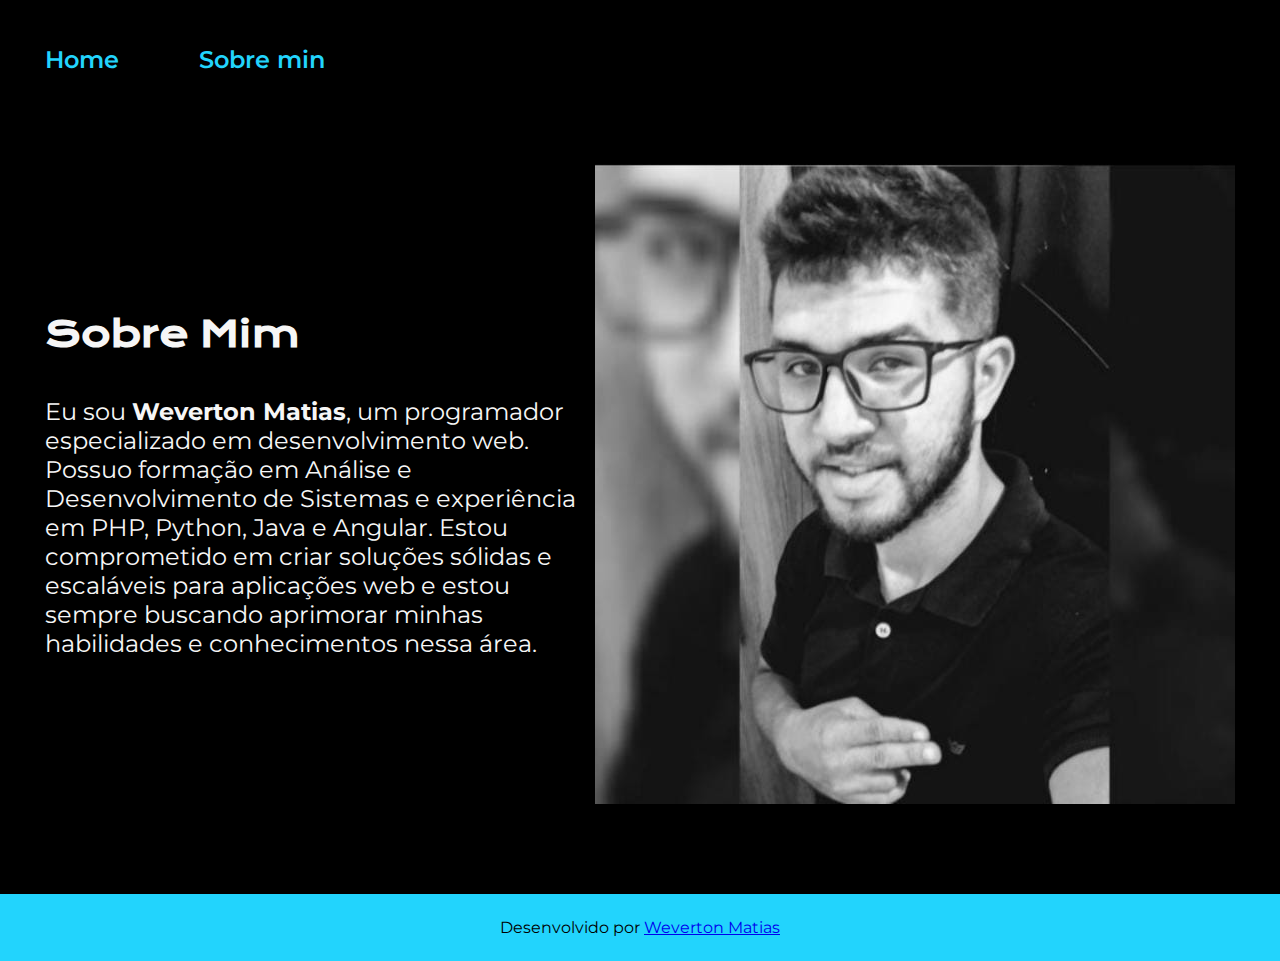
==== about.html @ aed05373 "Versão 2." ====
<!DOCTYPE html>
<html lang="pt-BR">
<head>
    <meta charset="UTF-8">
    <meta http-equiv="X-UA-Compatible" content="IE=edge">
    <meta name="viewport" content="width=device-width, initial-scale=1.0">
    <title>Sobre mim</title>
    <link rel="stylesheet" href="styles/style.css">
</head>
<body>
<header class="cabecalho">
    <nav class="cabecalho__menu">
        <a class="cabecalho__menu__link" href="index.html">Home</a>
        <a class="cabecalho__menu__link" href="about.html">Sobre min</a>
    </nav>
</header>
<main class="apresentacao">
    <section class="apresentacao__conteudo">
        <h1 class="apresentacao__conteudo_titulo">Sobre Mim</h1>
        <p class="apresentacao__conteudo_texto">Eu sou
            <strong class="apresentacao__conteudo__meu_nome">Weverton Matias</strong>,
            um programador especializado em desenvolvimento web. Possuo formação em Análise e
            Desenvolvimento de Sistemas e experiência em PHP, Python, Java e Angular. Estou
            comprometido em criar soluções sólidas e escaláveis para aplicações web e estou
            sempre buscando aprimorar minhas habilidades e conhecimentos nessa área.</p>
    </section>
    <img src="assets/weverton.jpeg" alt="Fode de Weverton Matias">

</main>
<footer class="rodape">
    <p>Desenvolvido por <a target="_blank" href="https://github.com/wevertonmatias">Weverton Matias</a></p>
</footer>
</body>
</html>
---- styles/style.css ----
@import url('https://fonts.googleapis.com/css2?family=Krona+One&family=Montserrat:wght@400;600&display=swap');

:root {
    --cor-primaria: #000000;
    --cor-secundaria: #F6F6F6;
    --cor-terciaria: #22D4FD;
    --cor-hover: #272727;

    --fonte-primaria: 'Krona One', sans-serif;
    --fonte-secundaria: 'Montserrat', sans-serif;
}

* {
    margin: 0;
    padding: 0;
}

body {
    box-sizing: border-box;
    background-color: var(--cor-primaria);
    color: var(--cor-secundaria);
}

.cabecalho__menu{
    display: flex;
    gap: 80px;
    padding: 5vh 0 0 5vh;

}

.cabecalho__menu__link {
    font-family: var(--fonte-secundaria);
    font-size: 24px;
    font-weight: 600;
    color: var(--cor-terciaria);
    text-decoration: none;
    transition-duration: 0.5s;
}

.cabecalho__menu__link:hover {
    text-decoration: underline;
    text-shadow: 0 0 2px var(--cor-secundaria);
}

.apresentacao {
    display: flex;
    align-items: center;
    justify-content: space-between;
    padding: 10vh 5vh;
}

.apresentacao__conteudo {
    width: 615px;
    display: flex;
    flex-direction: column;
    gap: 40px;
}

.apresentacao__conteudo_titulo {
    font-size: 36px;
    font-family: var(--fonte-primaria);
}

.titulo_destaque {
    color: var(--cor-terciaria);
}

.apresentacao__conteudo_texto {
    font-size: 24px;
    font-family: var(--fonte-secundaria);
}

.apresentacao__conteudo__meu_nome:hover:after {
    content: '(Dev Matias)';
    color: var(--cor-terciaria);
}

.apresentacao__links {
    display: flex;
    justify-content: space-between;
    flex-direction: column;
    align-items: center;
    gap: 32px;
}

.apresentacao__links_subtitulo {
    font-family: var(--fonte-primaria);
    font-weight: 400;
    font-size: 24px;
}

.apresentacao__links__link {
    display: flex;
    justify-content: center;
    gap: 16px;
    width: 378px;
    border-radius: 8px;
    padding: 21.5px 0;
    text-align: center;
    text-decoration: none;
    font-family: var(--fonte-secundaria);
    font-weight: 600;
    font-size: 24px;
    color:  var(--cor-secundaria);
    border: 2px solid var(--cor-terciaria);
    transition-duration: 0.5s;
}

.apresentacao__links__link:hover {
    background-color:  var(--cor-hover);
    box-shadow: 0px 1px 6px 2px  var(--cor-terciaria);
    padding-left: 30px;
    padding-right: 30px;
}

.rodape {
    color:  var(--cor-primaria);
    background-color:  var(--cor-terciaria);
    padding: 24px;
    text-align: center;
    font-family: var(--fonte-secundaria);
}
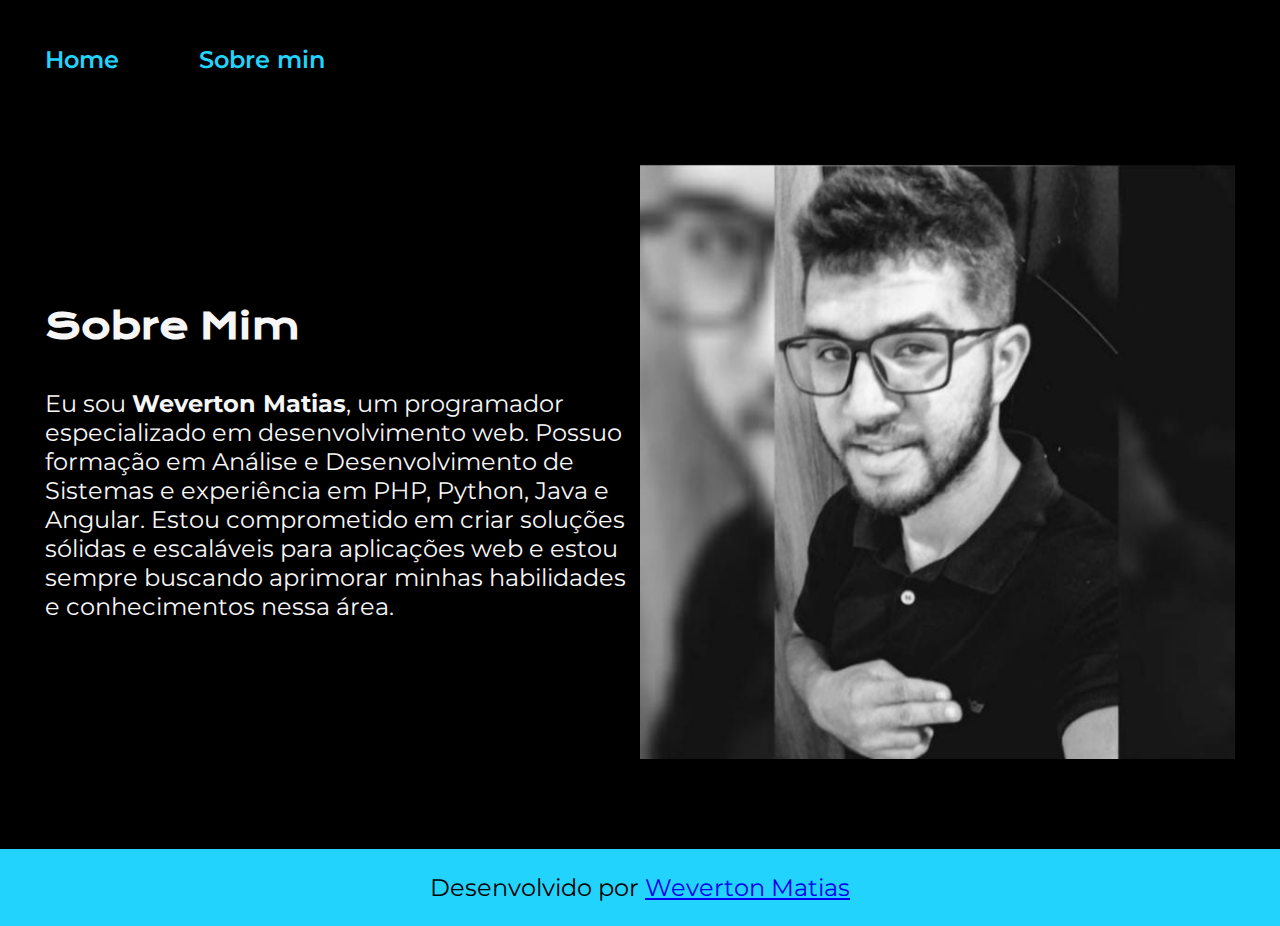
==== commit c6337990: "Versão 3." ====
--- a/about.html
+++ b/about.html
@@ -24,7 +24,7 @@
             comprometido em criar soluções sólidas e escaláveis para aplicações web e estou
             sempre buscando aprimorar minhas habilidades e conhecimentos nessa área.</p>
     </section>
-    <img src="assets/weverton.jpeg" alt="Fode de Weverton Matias">
+    <img class="apresentacao__imagem" src="assets/weverton.jpeg" alt="Fode de Weverton Matias">
 
 </main>
 <footer class="rodape">
--- a/styles/style.css
+++ b/styles/style.css
@@ -30,7 +30,7 @@
 
 .cabecalho__menu__link {
     font-family: var(--fonte-secundaria);
-    font-size: 24px;
+    font-size: 1.5rem;
     font-weight: 600;
     color: var(--cor-terciaria);
     text-decoration: none;
@@ -50,14 +50,14 @@
 }
 
 .apresentacao__conteudo {
-    width: 615px;
+    width: 50%;
     display: flex;
     flex-direction: column;
     gap: 40px;
 }
 
 .apresentacao__conteudo_titulo {
-    font-size: 36px;
+    font-size: 2.25rem;
     font-family: var(--fonte-primaria);
 }
 
@@ -66,7 +66,7 @@
 }
 
 .apresentacao__conteudo_texto {
-    font-size: 24px;
+    font-size: 1.5rem;
     font-family: var(--fonte-secundaria);
 }
 
@@ -86,31 +86,35 @@
 .apresentacao__links_subtitulo {
     font-family: var(--fonte-primaria);
     font-weight: 400;
-    font-size: 24px;
+    font-size: 1.5rem;
 }
 
-.apresentacao__links__link {
+.apresentacao__links__redes {
     display: flex;
     justify-content: center;
     gap: 16px;
-    width: 378px;
+    width: 50%;
     border-radius: 8px;
     padding: 21.5px 0;
     text-align: center;
     text-decoration: none;
     font-family: var(--fonte-secundaria);
     font-weight: 600;
-    font-size: 24px;
+    font-size: 1.5rem;
     color:  var(--cor-secundaria);
     border: 2px solid var(--cor-terciaria);
     transition-duration: 0.5s;
 }
 
-.apresentacao__links__link:hover {
+.apresentacao__links__redes:hover {
     background-color:  var(--cor-hover);
     box-shadow: 0px 1px 6px 2px  var(--cor-terciaria);
     padding-left: 30px;
     padding-right: 30px;
+}
+
+.apresentacao__imagem {
+    width: 50%;
 }
 
 .rodape {
@@ -119,4 +123,30 @@
     padding: 24px;
     text-align: center;
     font-family: var(--fonte-secundaria);
-}+    font-size: 1.5rem;
+    font-weight: 400;
+}
+
+@media (max-width: 1200px) {
+    .cabecalho {
+        padding: 0 5vh;
+    }
+
+    .cabecalho__menu {
+        justify-content: center;
+    }
+
+    .apresentacao {
+        flex-direction: column-reverse;
+        gap: 80px;
+        padding: 5vh 5vh;
+    }
+
+    .apresentacao__conteudo {
+        width: auto;
+    }
+
+    .apresentacao__imagem {
+        width: auto;
+    }
+}
